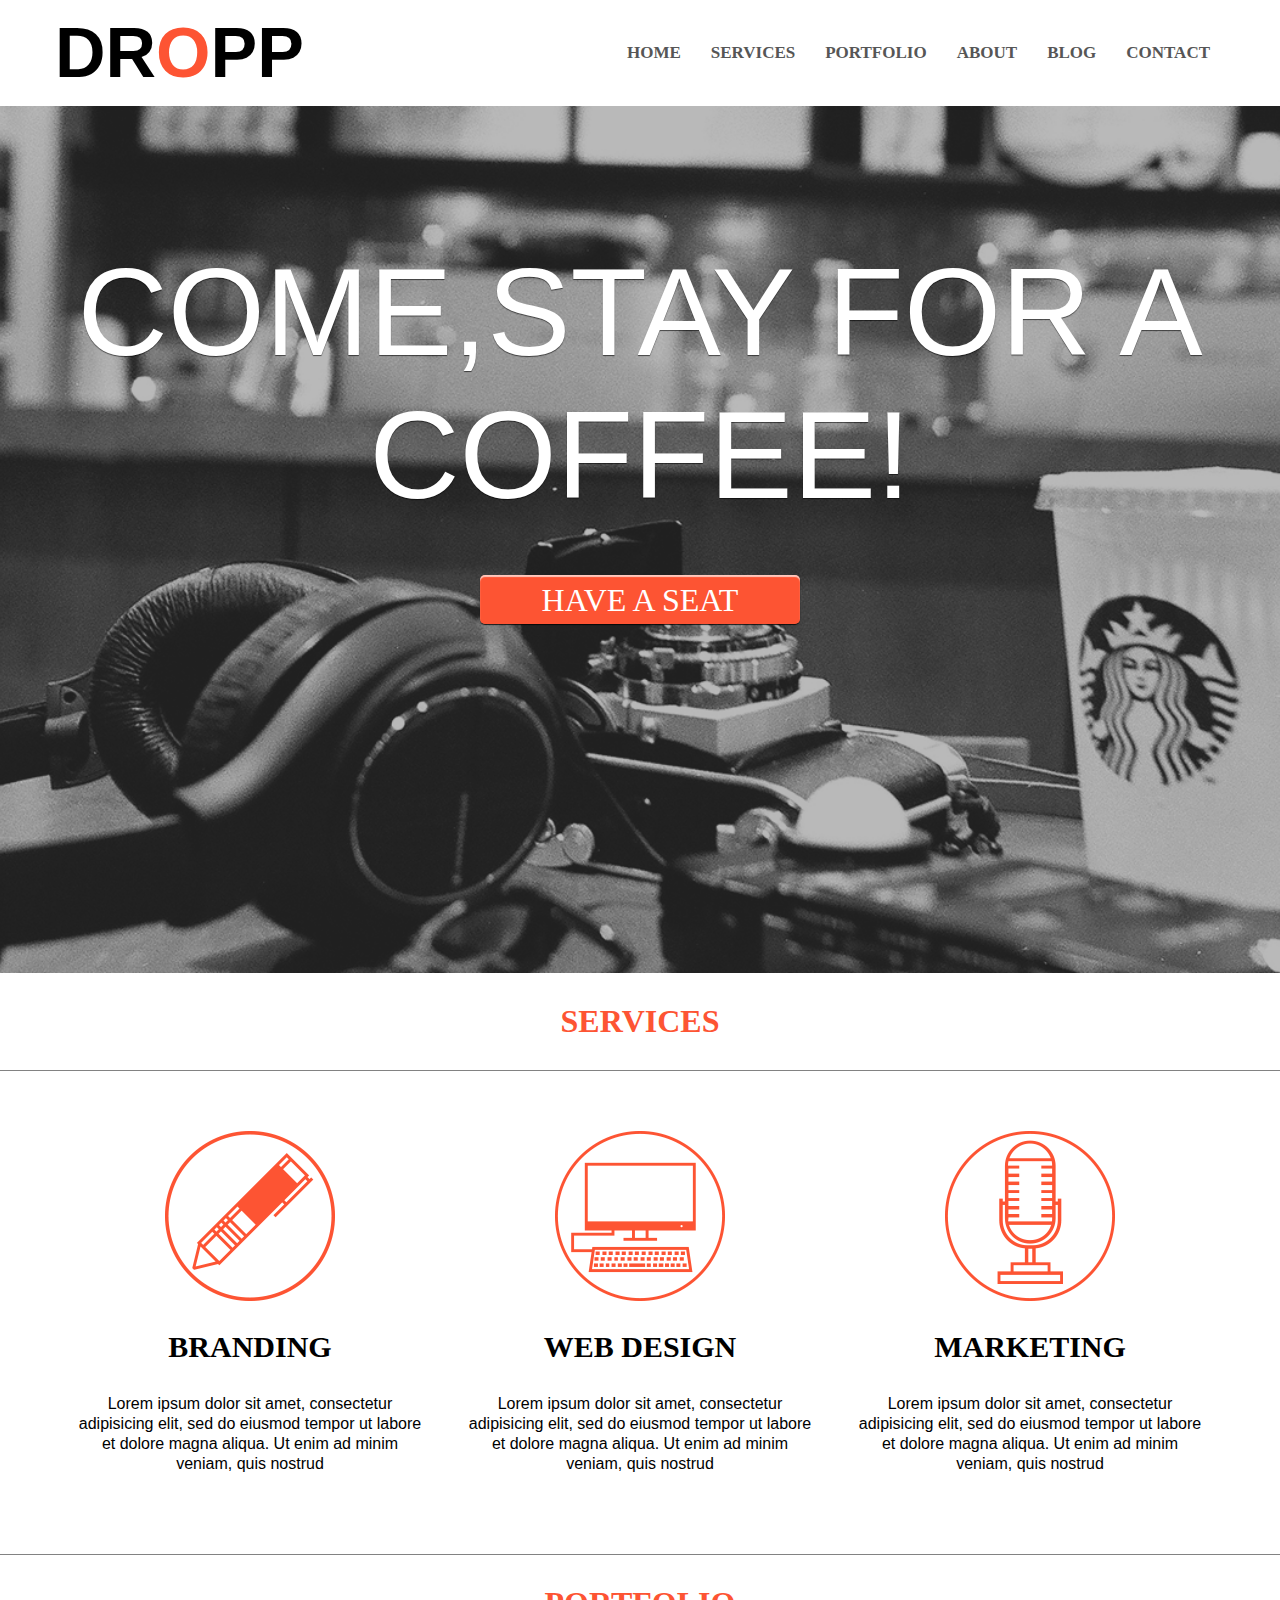
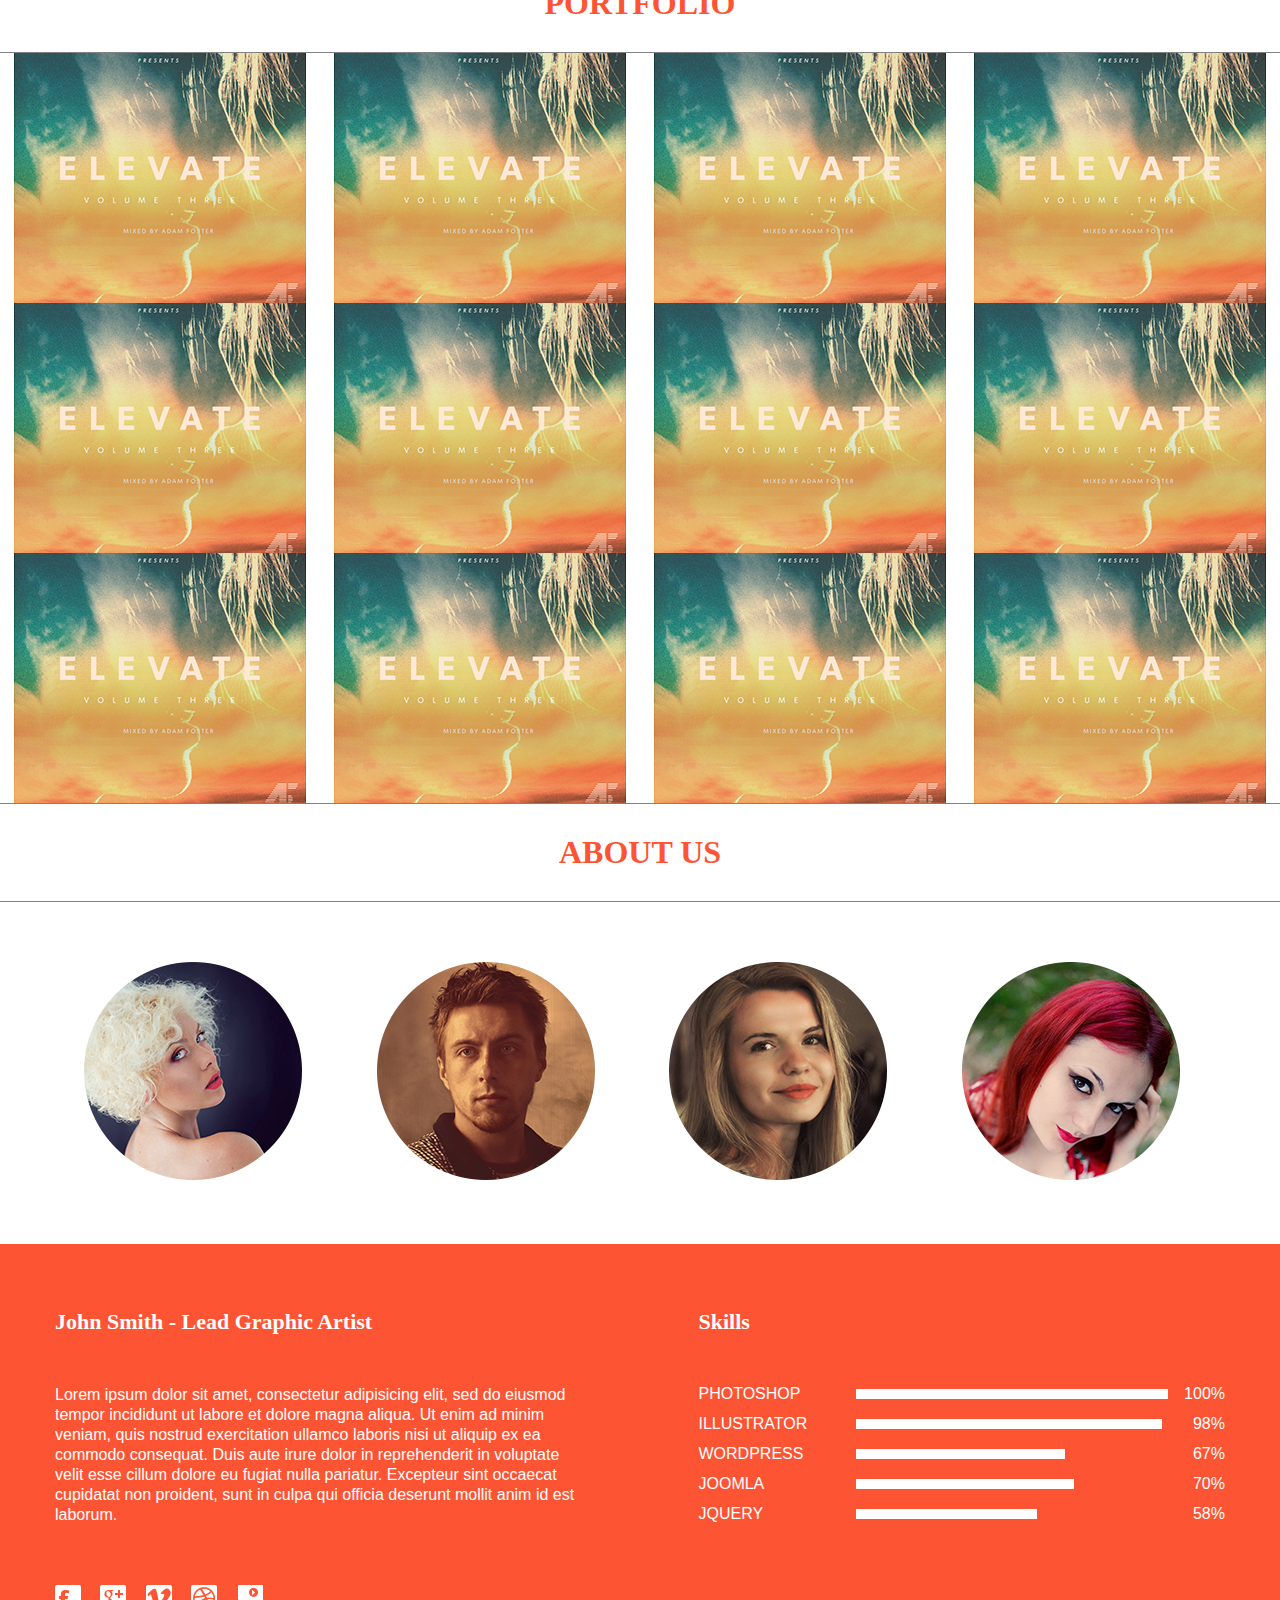
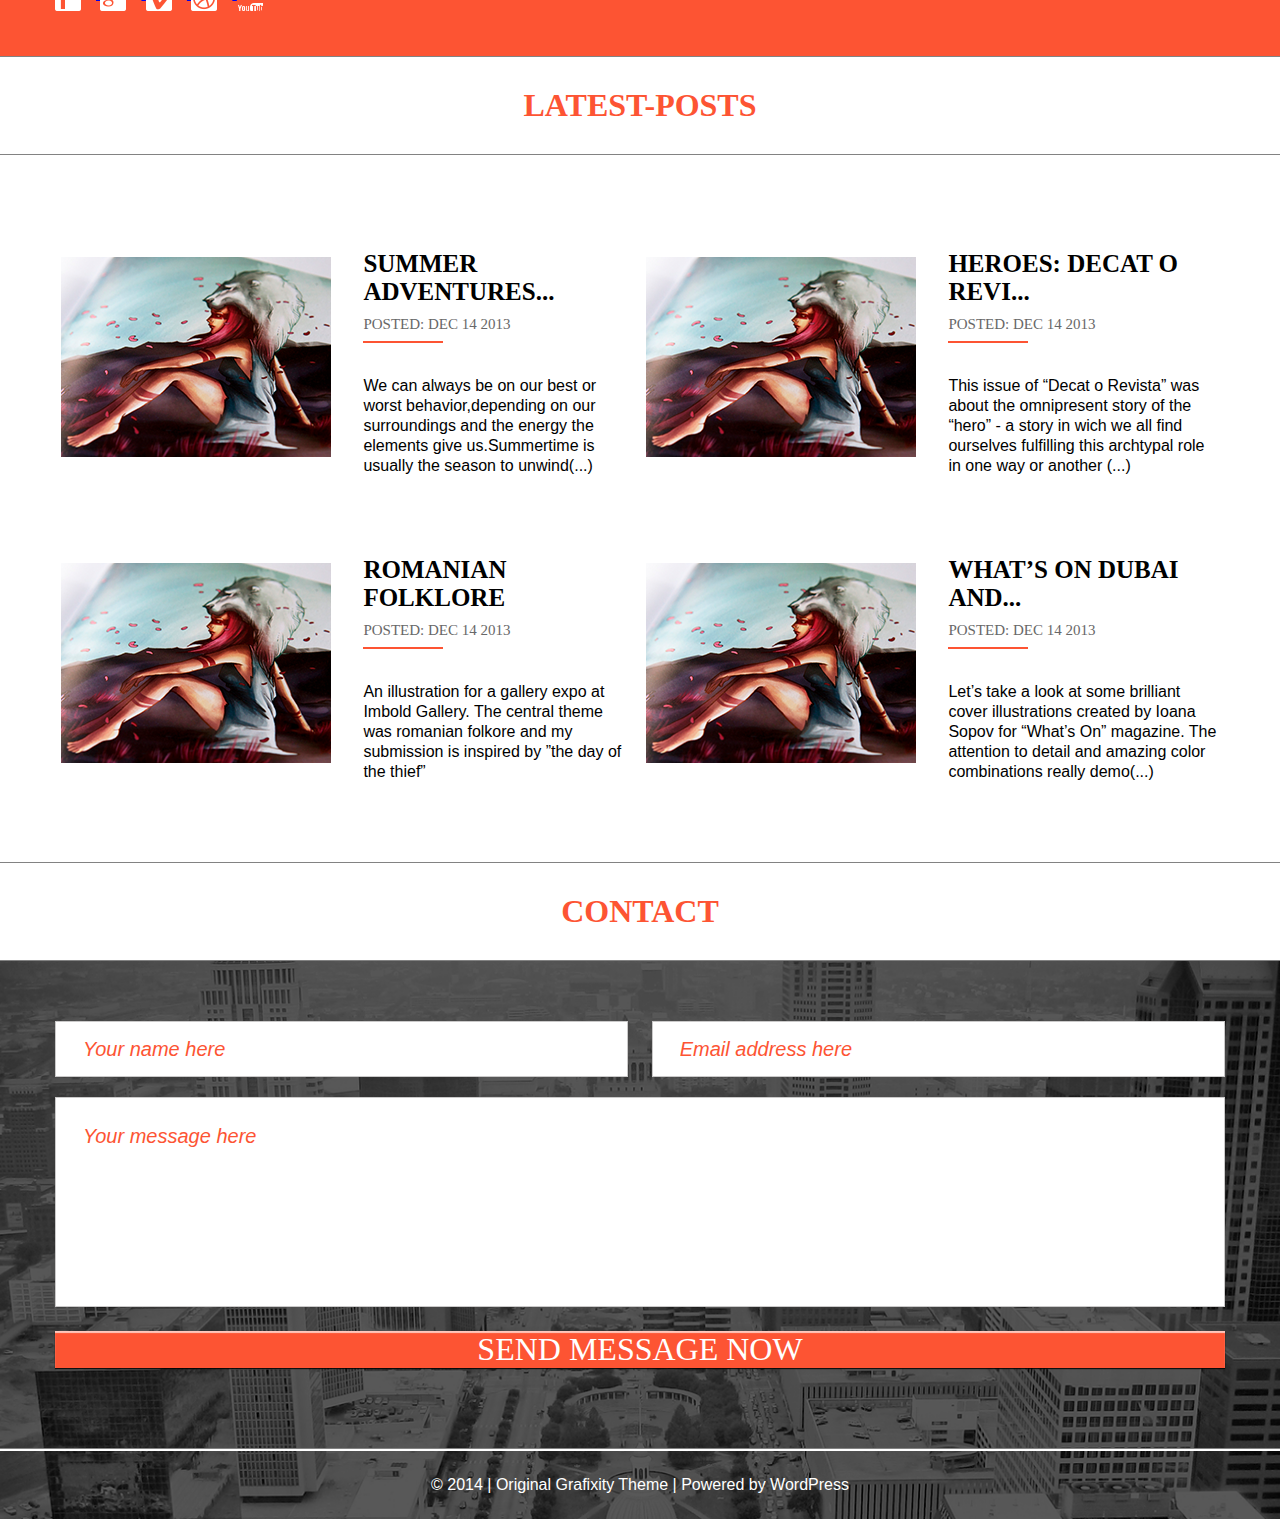
==== Dropp/index.html @ e86c1b4a "Last version" ====
<!DOCTYPE html>
<html lang="en">
<head>
    <title>Dropp</title>
    <meta charset="utf-8">
    <link rel="stylesheet" href="css/style.css">
	<meta name="viewport" content="width=device-width, initial-scale=1.0">
</head>
<body>
	<header class="header">
		<div class="main-container main-container_align-space-between">
			<h1 class="logo">DR<span class="logo__label">O</span>PP</h1>
			<nav class="menu">
				<i class="menu__hamburger">Меню</i>
				<ul class="menu__list">
					<li class="menu__item">
						<a href="#home" class="link menu__link">HOME</a>
					</li>
					<li class="menu__item">
						<a href="#services" class="link menu__link">SERVICES</a>
					</li>
					<li class="menu__item">
						<a href="#portfolio" class="link menu__link">PORTFOLIO</a>
					</li>
					<li class="menu__item">
						<a href="#about" class="link menu__link">ABOUT</a>
					</li>
					<li class="menu__item">
						<a href="#blog" class="link menu__link">BLOG</a>
					</li>
					<li class="menu__item">
						<a href="#contact" class="link menu__link"> CONTACT</a>
					</li>
				</ul>
			</nav>
		</div>
	</header>
	<div id="home" class="banner">
		<div class="main-container">
			<div class="benner__content">
				<span class="banner__inscription">COME,STAY FOR A COFFEE!</span>
				<a href="#contact" class="button banner__button">HAVE A SEAT</a>
			</div>
		</div>
	</div >
	<section id="services" class="section services">
		<header class="section__header services__header">
			<div class="main-container">
				<h2 class="title title_large title_uppercase">services</h2>
			</div>
		</header>
		<div class="section__content services__content">
			<div class="main-container main-container_align-space-around">
				<article class="service">
					<i class="service__icon service__icon-pen"></i>
					<h3 class="title title_middle">BRANDING</h3>
					<div class="service__description">
						<p>
							Lorem ipsum dolor sit amet, consectetur
							adipisicing elit, sed do eiusmod tempor 
							ut labore et dolore magna aliqua. Ut enim 
							ad minim veniam, quis nostrud 
						</p>
					</div>
				</article>
				<article class="service">
					<i class="service__icon service__icon-pc"></i>
					<h3 class="title title_middle">WEB DESIGN</h3>
					<div class="service__description">
						<p>
							Lorem ipsum dolor sit amet, consectetur
							adipisicing elit, sed do eiusmod tempor 
							ut labore et dolore magna aliqua. Ut enim 
							ad minim veniam, quis nostrud 
						</p>
					</div>
				</article>
				<article class="service">
					<i class="service__icon service__icon-mic"></i>
					<h3 class="title title_middle">MARKETING</h3>
					<div class="service__description">
						<p>
							Lorem ipsum dolor sit amet, consectetur
							adipisicing elit, sed do eiusmod tempor 
							ut labore et dolore magna aliqua. Ut enim 
							ad minim veniam, quis nostrud 
						</p>
					</div>
				</article>
			</div>
		</div>
	</section>
	<section id="portfolio" class="section portfolio">
		<header class="section__header portfolio__header">
			<div class="main-container">
				<h2 class="title title_large title_uppercase">PORTFOLIO</h2>
			</div>
		</header>
		<div class="section__content portfolio__content portfolio__contentr_justify-content-center">
			<a href="#0" class="project">
				<img src="images/content/portfolio.png" class="img" alt="My project">
			</a>
			<a href="#0" class="project">
				<img src="images/content/portfolio.png" class="img" alt="My project">
			</a>
			<a href="#0" class="project">
				<img src="images/content/portfolio.png" class="img" alt="My project">
			</a>
			<a href="#0" class="project">
				<img src="images/content/portfolio.png" class="img" alt="My project">
			</a>
			<a href="#0" class="project">
				<img src="images/content/portfolio.png" class="img" alt="My project">
			</a>
			<a href="#0" class="project">
				<img src="images/content/portfolio.png" class="img" alt="My project">
			</a>
			<a href="#0" class="project">
				<img src="images/content/portfolio.png" class="img" alt="My project">
			</a>
			<a href="#0" class="project">
				<img src="images/content/portfolio.png" class="img" alt="My project">
			</a>
			<a href="#0" class="project">
				<img src="images/content/portfolio.png" class="img" alt="My project">
			</a>
			<a href="#0" class="project">
				<img src="images/content/portfolio.png" class="img" alt="My project">
			</a>
			<a href="#0" class="project">
				<img src="images/content/portfolio.png" class="img" alt="My project">
			</a>
			<a href="#0" class="project">
				<img src="images/content/portfolio.png" class="img" alt="My project">
			</a>
		</div>
	</section>
	<section id="about" class="section about">
		<header class="section__header about__header">
			<div class="main-container">
				<h2 class="title title_large title_uppercase">about us</h2>
			</div>
		</header>
		<div class="section__content about__content">
			<div class="contributor">
				<div class="main-container main-container_align-space-around">
					<div class="about__img-box">
						<img src="images/content/contributor-1.png" class="img" alt="John Smith - Lead Graphic Artist">
					</div>
					<div class="about__img-box">
						<img src="images/content/contributor-2.png" class="img" alt="John Smith - Lead Graphic Artist">
					</div>
					<div class="about__img-box">
						<img src="images/content/contributor-3.png" class="img" alt="John Smith - Lead Graphic Artist">
					</div>
					<div class="about__img-box">
						<img src="images/content/contributor-4.png" class="img" alt="John Smith - Lead Graphic Artist">
					</div>
				</div>
				<div class="contributor__inner">
					<div class="main-container">
						<div class="contributor__info">
							<article class="contributor__article">
								<h5 class="title title_small">John Smith - Lead Graphic Artist</h5>
								<div class="contributor__description">
									<p>
										Lorem ipsum dolor sit amet, consectetur adipisicing elit, sed do eiusmod 
										tempor incididunt ut labore et dolore magna aliqua. Ut enim ad minim 
										veniam, quis nostrud exercitation ullamco laboris nisi ut aliquip ex ea 
										commodo consequat. Duis aute irure dolor in reprehenderit in voluptate 
										velit esse cillum dolore eu fugiat nulla pariatur. Excepteur sint occaecat 
										cupidatat non proident, sunt in culpa qui officia deserunt mollit anim id est 
										laborum.
									</p>
								</div>
							</article>
							<div class="contributor__skills skills">
								<h5 class="title title_small">Skills</h5>
								<div class="skills__inner">
									<div class="skill skill_align-space-between">
										<span class="skill__name">PHOTOSHOP</span>
										<div class="skill__inner skill__inner_align-space-between">
											<progress class="skill__progress" max="100" value="100">100%</progress>
											<span class="skill__value">100%</span>
										</div>
									</div>
									<div class="skill skill_align-space-between">
										<span class="skill__name">ILLUSTRATOR</span>
										<div class="skill__inner skill__inner_align-space-between">
											<progress class="skill__progress" max="100" value="98">98%</progress>
											<span class="skill__value">98%</span>
										</div>
									</div>
									<div class="skill skill_align-space-between">
										<span class="skill__name">WORDPRESS</span>
										<div class="skill__inner skill__inner_align-space-between">
											<progress class="skill__progress" max="100" value="67">67%</progress>
										<span class="skill__value">67%</span>
										</div>
									</div>
									<div class="skill skill_align-space-between">
										<span class="skill__name">JOOMLA</span>
										<div class="skill__inner skill__inner_align-space-between">
											<progress class="skill__progress" max="100" value="70">70%</progress>
											<span class="skill__value">70%</span>
										</div>
									</div>
									<div class="skill skill_align-space-between">
										<span class="skill__name">JQUERY</span>
										<div class="skill__inner skill__inner_align-space-between">
											<progress class="skill__progress" max="100" value="58">58%</progress>
											<span class="skill__value">58%</span>
										</div>
									</div>
								</div>
							</div>
							<div class="contributor__socials">
								<a href="#0">
									<i class="icon_social-networks icon_social-networks-facebook">facebook</i>
								</a>
								<a href="#0">
									<i class="icon_social-networks icon_social-networks-google">google+</i>
								</a>
								<a href="#0">
									<i class="icon_social-networks icon_social-networks-vimeo">vimeo</i>
								</a>
								<a href="#0">
									<i class="icon_social-networks icon_social-networks-dribble">dribble</i>
								</a>
								<a href="#0">
									<i class="icon_social-networks icon_social-networks-youtube">youtube</i>
								</a>
							</div>
						</div>
					</div>
				</div>
			</div>
		</div>
	</section>
	<section id="blog" class="section latest-posts">
		<header class="section__header latest-posts__header">
			<div class="main-container">
				<h2 class="title title_large title_uppercase">latest-posts</h2>
			</div>
		</header>
		<div class="section__content latest-posts__content">
			<div class="main-container">
				<div class="latest-posts__inner">
					<article class="latest-post">
						<a href="#0" class="link latest-post__img">
							<img src="images/content/post-img.png" class="img" alt="SUMMER ADVENTURES">
						</a>
						<div class="latest-post__inner">
							<header class="latest-post__header">
								<a href="#0" class="link link_black link_underline">
									<h4 class="title title_uppercase">SUMMER ADVENTURES...</h4>
								</a>
								<div class="latest-post__date">
									<span>POSTED: </span><span>DEC 14 2013</span>
								</div>
							</header>
							<div class="latest-post__description">
								<p>
									We can always be on our best or
									worst behavior,depending on our
									surroundings and the energy the
									elements give us.Summertime is
									usually the season to unwind(...)
								</p>
							</div>
						</div>
					</article>
					<article class="latest-post">
						<a href="#0" class="link latest-post__img">
							<img src="images/content/post-img.png" class="img" alt="HEROES: DECAT O REVI">
						</a>
						<div class="latest-post__inner">
							<header class="latest-post__header">
								<a href="#0" class="link link_black link_underline">
									<h4 class="title title_uppercase">HEROES: DECAT O REVI...</h4>
								</a>
								<div class="latest-post__date">
									<span>POSTED: </span><span>DEC 14 2013</span>
								</div>
							</header>
							<div class="latest-post__description">
								<p>
									This issue of “Decat o Revista” was
									about the omnipresent story of the
									“hero” - a story in wich we all find
									ourselves fulfilling this archtypal 
									role in one way or another (...)
								</p>
							</div>
						</div>
					</article>
					<article class="latest-post">
						<a href="#0" class="link latest-post__img">
							<img src="images/content/post-img.png" class="img" alt="ROMANIAN FOLKLORE">
						</a>
						<div class="latest-post__inner">
							<header class="latest-post__header">
								<a href="#0" class="link link_black link_underline">
									<h4 class="title title_uppercase">ROMANIAN FOLKLORE</h4>
								</a>
								<div class="latest-post__date">
									<span>POSTED: </span><span>DEC 14 2013</span>
								</div>
							</header>
							<div class="latest-post__description">
								<p>
									An illustration for a gallery expo at 
									Imbold Gallery. The central theme 
									was romanian folkore and my 
									submission is inspired by 
									”the day of the thief”
								</p>
							</div>
						</div>
					</article>
					<article class="latest-post">
						<a href="#0" class="link latest-post__img">
							<img src="images/content/post-img.png" class="img" alt="WHAT’S ON DUBAI AND">
						</a>
						<div class="latest-post__inner">
							<div class="latest-post__header">
								<a href="#0" class="link link_black link_underline">
									<h4 class="title title_uppercase">WHAT’S ON DUBAI AND...</h4>
								</a>
								<div class="latest-post__date">
									<span>POSTED: </span><span>DEC 14 2013</span>
								</div>
							</div>
							<div class="latest-post__description">
								<p>
									Let’s take a look at some brilliant 
									cover illustrations created by Ioana
									Sopov for “What’s On” magazine.
									The attention to detail and amazing
									color combinations really demo(...) 
								</p>
							</div>
						</div>
					</article>
				</div>
			</div>
		</div>
	</section>
	<footer id="contact" class="section footer">
		<header class="section__header footer__header">
			<div class="main-container">
				<h2 class="title title_large title_uppercase">contact</h2>
			</div>
		</header>
		<div class="footer__ineer">
			<div class="section__content footer__content">
				<div class="main-container">
					<form class="request-form request-form_align-space-between" action="#">
						<div class="request-form__input-box">
							<label class="request-form__label" for="name">Name</label>
							<input class="request-form__element" type="text" required name="name" placeholder="Your name here" id="name">
						</div>
						<div class="request-form__input-box">
							<label class="request-form__label" for="email">Email</label>
							<input class="request-form__element" type="text" required name="email" placeholder="Email address here" id="email">
						</div>
						<div class="request-form__textarea-box">
							<label class="request-form__label" for="message">Message</label>
							<textarea class="request-form__element request-form__textarea" required name="message" placeholder="Your message here" id="message"></textarea>
						</div>
						<button class="button feedback__button" type="submit">SEND MESSAGE NOW</button>
					</form>
				</div>
			</div>
			<div class="footer__development">
				<span>© 2014 | Original Grafixity Theme | Powered by WordPress</span>
			</div>
		</div>
	</footer>
	<script type="text/javascript" src="js/jquery-min.js"></script>
	<script type="text/javascript" src="js/mobile-menu.js"></script>
</body>
</html>
---- Dropp/css/style.css ----
.link,body{color:#000}.banner,.menu,.skill__name,.title_uppercase{text-transform:uppercase}*{margin:0;padding:0}@media screen and (min-width:921px){html{font-size:10px}}@media screen and (max-width:920px) and (min-width:641px){html{font-size:9px}}@media screen and (max-width:640px){html{font-size:8px}}body{font-family:"Bebas Neue",Arial,sans-serif;font-size:1.6rem;background:#fff}.link{text-decoration:none;outline:0}.link:focus,.link:hover{text-decoration:underline}.title{font-size:2.5rem;font-family:Oswald}.title_large{font-size:3.2rem}.title_middle{font-size:3rem}.title_small{font-size:2.2rem}ul{list-style:none}p{line-height:1.25;font-family:Arial}.button,.menu{font-family:Oswald}.main-container{min-width:300px;max-width:1170px;margin:0 auto;padding-left:10px;padding-right:10px}.main-container_align-space-between{display:flex;justify-content:space-between;align-items:center;flex-wrap:wrap}.main-container_align-space-around{display:flex;justify-content:space-around;flex-wrap:wrap}.img{max-width:100%;height:auto}.banner,.section{min-width:320px}.header{position:fixed;min-width:100%;background-color:#fff;z-index:99999}.logo{font-size:7rem}.logo__label{color:#fd5433}.footer__development{color:#fff;text-align:center;padding-top:2.5rem;padding-bottom:2.5rem;border-top:2px solid #fff}.menu{font-size:1.7rem;font-weight:700}@media screen and (min-width:641px){.menu__item,.menu__list{display:flex}.menu__hamburger{display:none}.menu__link{padding:4.3rem 1.5rem;color:#565656}.menu__link:focus,.menu__link:hover{color:#fff;background-color:#fd5433;text-decoration:none}}.banner,.button{color:#fff;text-align:center}@media screen and (max-width:640px){.menu__list,.munu{display:none}.menu__item,.menu_active .menu__list{display:block}.menu__hamburger{display:block;width:20px;height:3px;border-top:9px double #000;border-bottom:3px solid #000;text-indent:-9999px;cursor:pointer;padding-left:5px}.menu__hamburger:focus,.menu__hamburger:hover{border-top-color:#fd5433;border-bottom-color:#fd5433}.menu_active .menu__hamburger{border-bottom:none;border-top:none;background-image:url(../images/icon/cross.svg);background-size:cover;margin-top:10px;margin-right:10px;height:20px;width:15px;position:absolute;right:0;top:0}.menu_active{position:fixed;top:0;left:0;width:100vw;height:100vh;background-color:rgba(0,0,0,.8);z-index:9}.menu_active:before{content:"";display:inline-block;vertical-align:middle;height:100%}.menu_active .menu__list{display:inline-block;vertical-align:middle;width:100%;max-height:100%;overflow:auto;text-align:center}.menu__link{display:block;color:#fff}.menu__link:focus,.menu__link:hover{background-color:#000;text-decoration:none;color:#fff}.menu__item{font-size:3rem;line-height:5rem}}.button{cursor:pointer;font-size:3.2rem;background:#fd5433;box-shadow:0 1px 1px 0 rgba(0,0,0,.8),inset 0 2px 1px 0 rgba(255,255,255,.68);text-decoration:none;outline:0}.button:focus,.button:hover{background:#fa421e}.banner,.footer__ineer{background-repeat:no-repeat;background-size:cover}.banner__button{border-radius:5px}.feedback__button{width:100%;border:none}.section__content,.section__header{border-bottom:1px solid #828282}.contact__content{padding-top:25px;padding-bottom:80px}@media screen and (min-width:921px){.banner__button{padding:6.5px 62px}.banner__inscription{font-size:12.5rem}}@media screen and (max-width:920px){.banner__button{padding:4.5px 40px}}.banner{background-image:url(../images/content/banner.png);background-color:#b2b2b2;background-position:center center}.contributor__inner,progress{background-color:#fd5433}.benner__content{padding-top:24rem;padding-bottom:35.5rem}.banner__inscription{margin-bottom:5.5rem;display:block;text-shadow:0 1px 1px rgba(0,0,0,.6)}@media screen and (max-width:920px) and (min-width:641px){.banner__inscription{font-size:8.5rem}}.section__header{color:#fd5433;padding-top:30px;padding-bottom:30px;text-align:center}@media screen and (min-width:921px){.section__header{padding-top:30px;padding-bottom:30px}}@media screen and (max-width:920px){.section__header{padding-top:20px;padding-bottom:20px}}.services__content{padding-top:60px;padding-bottom:80px}.service{text-align:center}.service__icon{background-repeat:no-repeat;background-position:50% 50%;display:inline-block;width:100%;height:170px;margin-bottom:25px}.service__description{margin-top:30px}.service__icon-pen{background-image:url(../images/icon/pen.png)}.service__icon-pc{background-image:url(../images/icon/pc.png)}.service__icon-mic{background-image:url(../images/icon/mic.png)}@media screen and (min-width:921px){.service{width:30%;display:inline-block}}@media screen and (max-width:920px) and (min-width:640px){.service{width:51%;margin-top:40px}}@media screen and (max-width:640px){.banner__inscription{font-size:6rem}.service{width:100%;margin-top:40px}}.about__img-box{display:inline-block;width:20%}.contributor__inner{margin-top:6rem;padding-top:6.5rem;padding-bottom:4.5rem;color:#fff}.contributor__info{display:flex;justify-content:space-between;align-items:flex-start;flex-wrap:wrap}.icon_social-networks{background-repeat:no-repeat;display:inline-block;width:26px;height:26px;margin-right:15px;text-indent:-99999px}.icon_social-networks:focus,.icon_social-networks:hover{opacity:.8}.icon_social-networks-facebook{background-image:url(../images/icon/facebook.png)}.icon_social-networks-google{background-image:url(../images/icon/google+.png)}.icon_social-networks-vimeo{background-image:url(../images/icon/Vimeo.png)}.icon_social-networks-dribble{background-image:url(../images/icon/Dribbble.png)}.icon_social-networks-youtube{background-image:url(../images/icon/youtube.png)}.skill__name,.skill__progress,.skill__value{display:inline-block}.skill{margin-bottom:12px;font-family:Arial}.skill__progress{height:10px}progress::-webkit-progress-bar{background-color:#fd5433}progress::-webkit-progress-value{background-color:#fff}progress::-moz-progress-bar{background-color:#fd5433}progress::-moz-progress-value{background-color:#fff}.skill__inner_align-space-between,.skill_align-space-between{display:flex;justify-content:space-between;align-items:center;flex-wrap:wrap}@media screen and (min-width:921px){.about__content{padding-top:6rem}.contributor__article,.contributor__skills{width:45%;display:inline-block}.skill__progress{width:84.5%}.skill__inner{width:70%}}@media screen and (max-width:920px) and (min-width:641px){.about__content{padding-top:5rem}.contributor__article,.contributor__skills{width:45%;display:inline-block}.skill__progress{width:70%}.skill__inner{width:60%}}@media screen and (min-width:641px){.contributor__description,.contributor__socials,.skills__inner{margin-top:5rem}}@media screen and (max-width:640px){.about__content{padding-top:4rem}.contributor__article,.contributor__skills{width:100%;display:inline-block}.skill__progress{width:80%}.skill__inner{width:65%}.contributor__description,.contributor__skills,.contributor__socials,.skills__inner{margin-top:3rem}}.latest-posts__inner{display:flex;justify-content:space-around;flex-wrap:wrap}.latest-post__img{display:inline-block;vertical-align:top;margin-top:7px}.latest-post__header{position:relative}.latest-post__header:before{content:"";display:block;position:absolute;bottom:-10px;border-bottom:2px solid #fd5433;width:8rem}.latest-post__date{margin-top:10px;font-size:1.5rem;font-family:Oswald;color:#686868}.latest-post__description{margin-top:4.3rem}@media screen and (min-width:921px){.latest-posts__content{margin-top:9.5rem;padding-bottom:8rem}.latest-post__img{margin-right:4%;width:48%}.latest-post__inner{width:47%;display:inline-block;vertical-align:top}.latest-post{width:49%}.latest-post:nth-child(n+3){margin-top:8rem}}@media screen and (max-width:920px) and (min-width:641px){.latest-posts__content{margin-top:6.5rem;padding-bottom:5rem}.latest-post{width:45%}.latest-post:nth-child(n+3){margin-top:4rem}}@media screen and (max-width:640px){.latest-posts__content{margin-top:3.5rem;padding-bottom:2.5rem}.latest-post{text-align:center;margin-top:3.5rem}.latest-post__header:before{left:50%;-webkit-transform:translate(-50%,0);transform:translate(-50%,0)}.latest-post:first-child{margin-top:0}}.portfolio__contentr_justify-content-center{display:flex;flex-wrap:wrap;justify-content:center}.project{display:flex;justify-content:center}@media screen and (min-width:921px){.project{width:25%}}@media screen and (max-width:920px) and (min-width:641px){.project{width:33%}}@media screen and (max-width:640px) and (min-width:480px){.project{width:50%}}@media screen and (max-width:480px){.project{width:100%}}.footer__ineer{background-image:url(../images/content/bg-contact.png);background-color:#b2b2b2;background-position:center center}.request-form_align-space-between{display:flex;justify-content:space-between;flex-wrap:wrap}.request-form__textarea-box{width:100%;margin-bottom:2rem}.request-form__label{visibility:hidden;position:absolute}.request-form__input-box{margin-bottom:2rem}.request-form__element{width:100%;height:3.7rem;padding:2.7rem;font-size:2rem;box-sizing:border-box;font-family:Arial;font-style:Italic;color:#fd5433;border:1px solid #cac9c9}::-webkit-input-placeholder{color:#fd5433}::-moz-placeholder{color:#fd5433}:-ms-input-placeholder{color:#fd5433}:-moz-placeholder{color:#fd5433}.request-form__textarea{width:100%;height:21rem;resize:none}@media screen and (min-width:641px){.request-form__input-box{width:49%}.footer__content{padding-top:6rem;padding-bottom:8rem}}@media screen and (max-width:640px){.request-form__input-box{width:100%}.footer__content{padding-top:4rem;padding-bottom:5rem}}
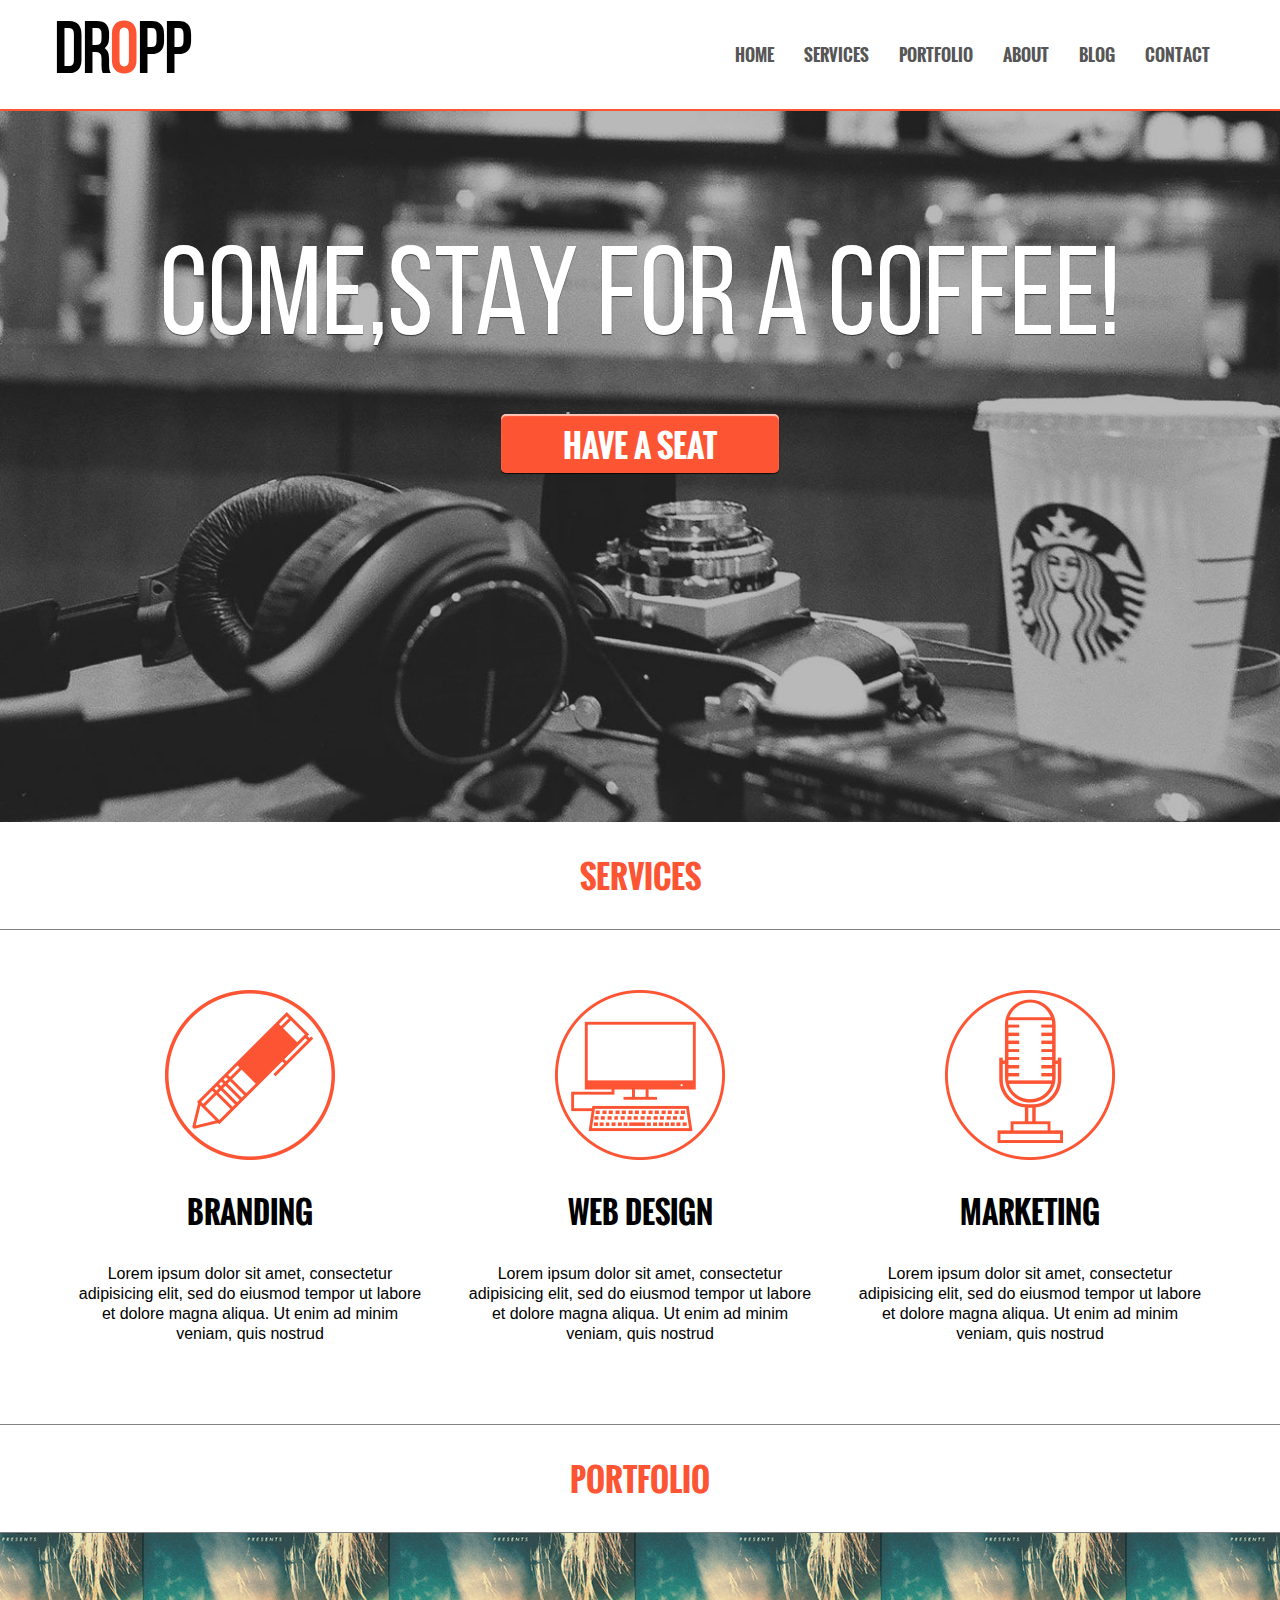
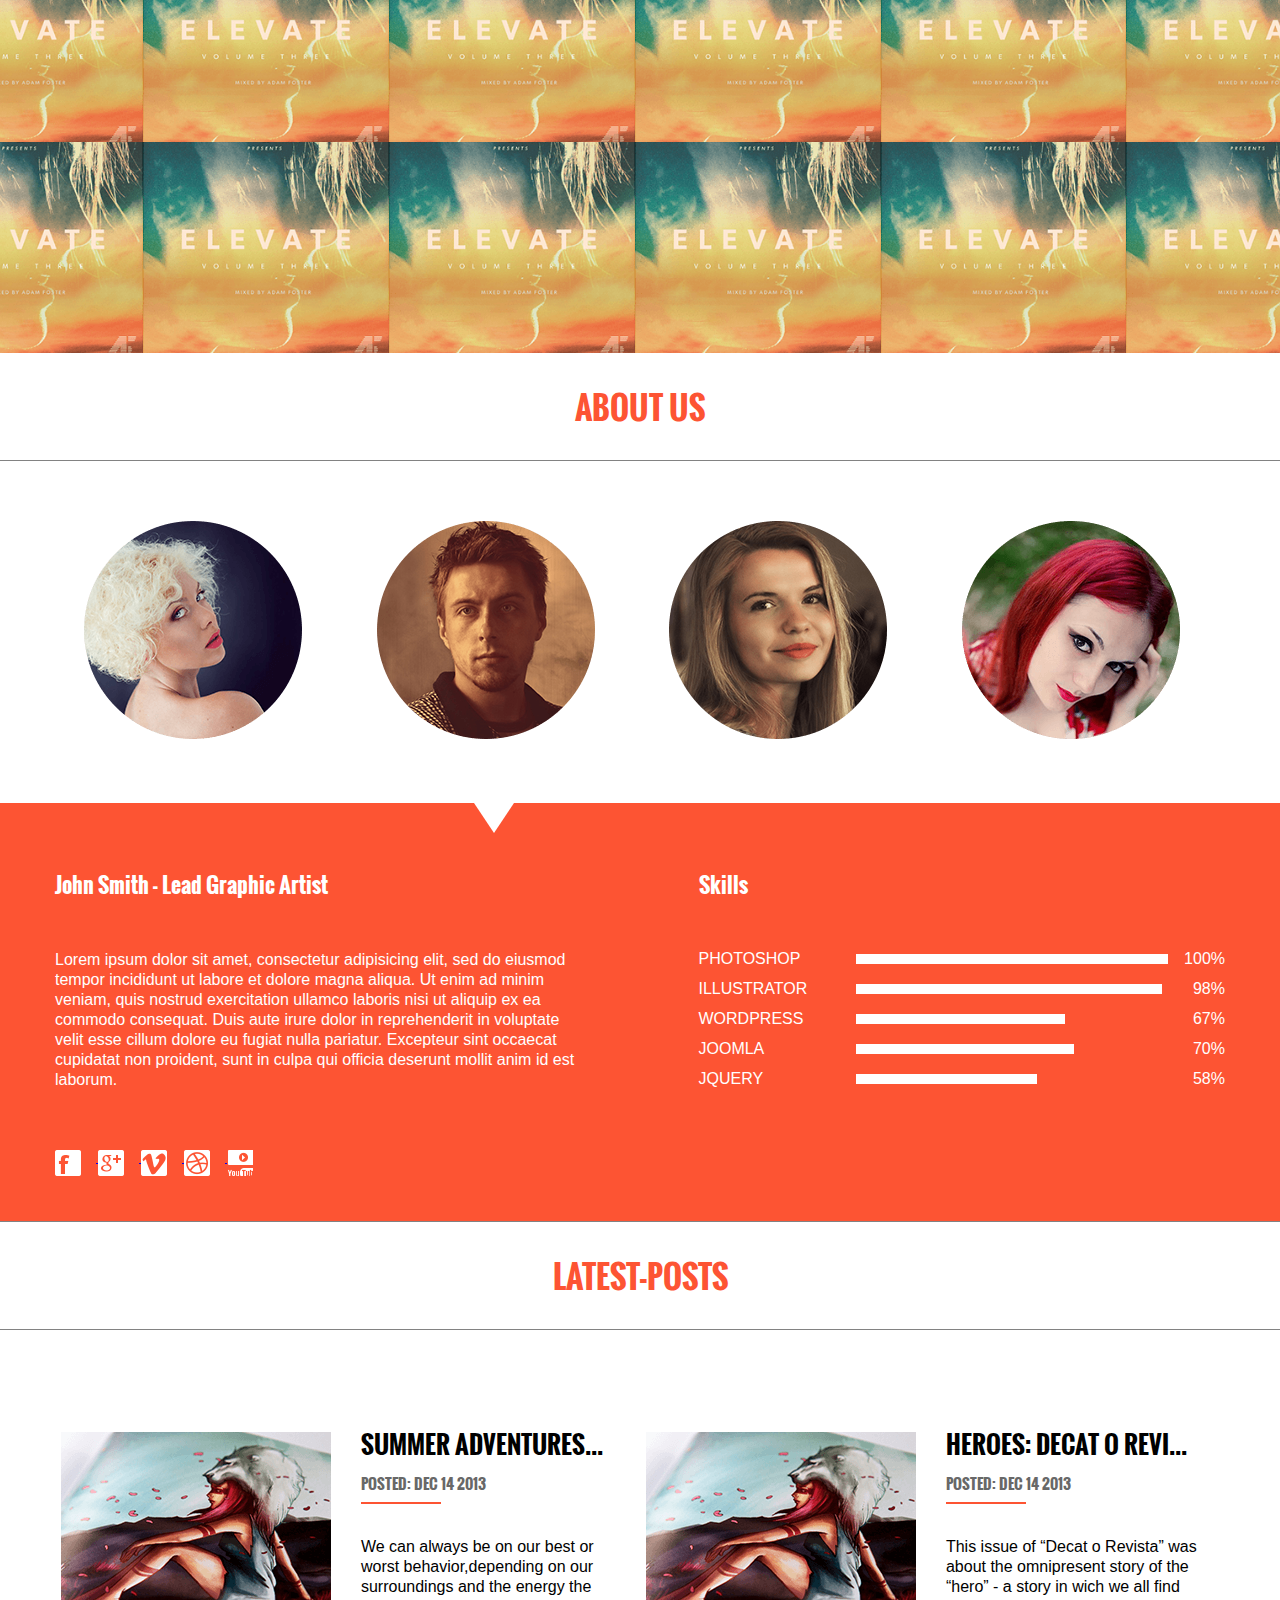
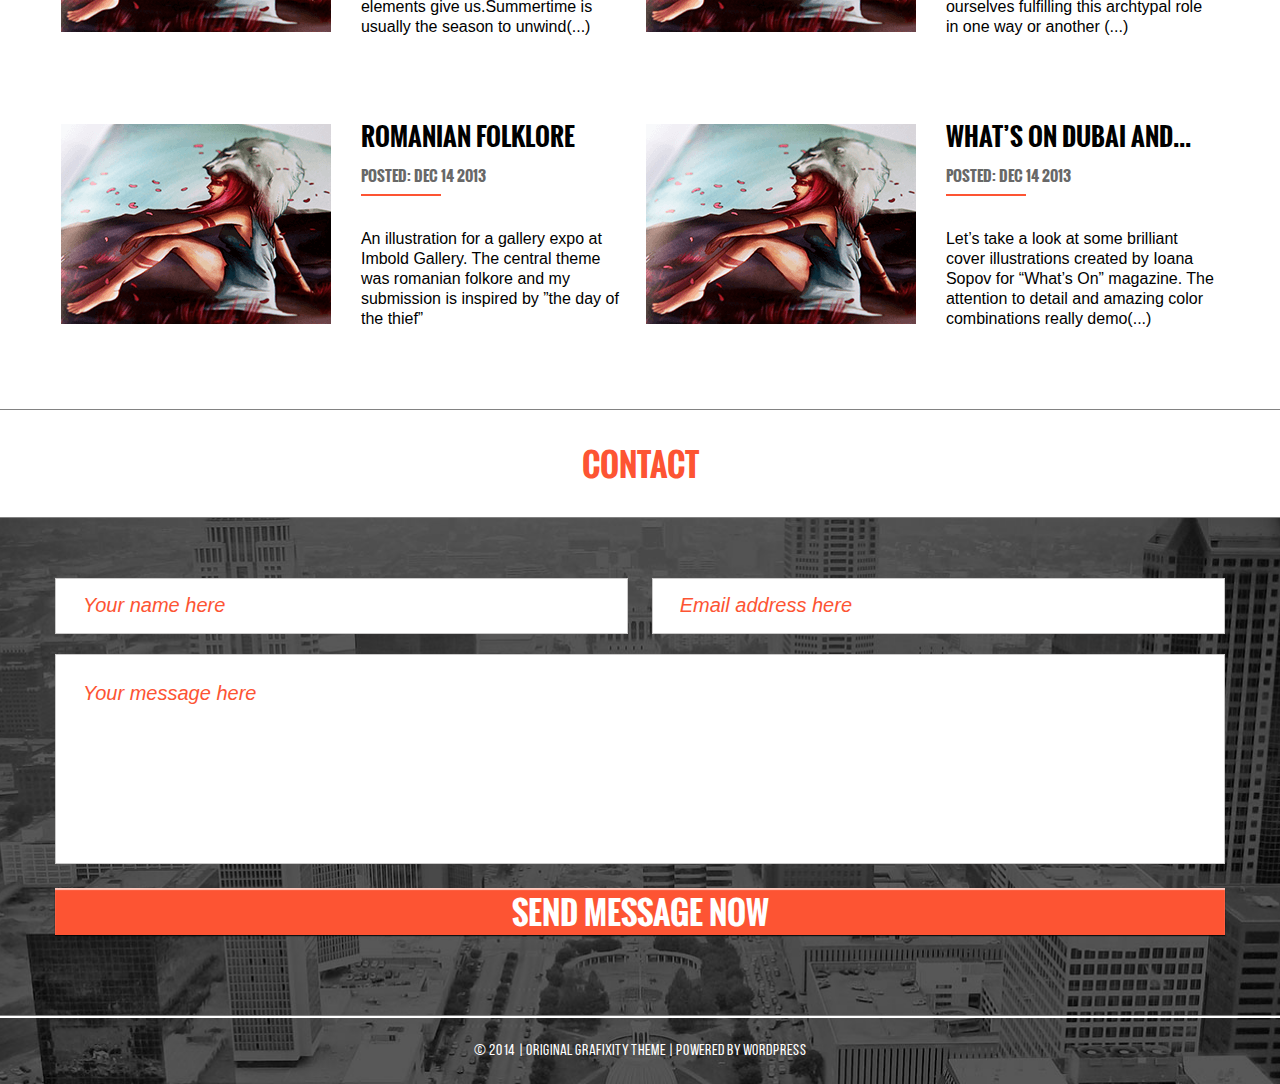
==== commit 0836eb88: "Last version" ====
--- a/Dropp/index.html
+++ b/Dropp/index.html
@@ -37,7 +37,7 @@
 	</header>
 	<div id="home" class="banner">
 		<div class="main-container">
-			<div class="benner__content">
+			<div class="banner__content">
 				<span class="banner__inscription">COME,STAY FOR A COFFEE!</span>
 				<a href="#contact" class="button banner__button">HAVE A SEAT</a>
 			</div>
@@ -96,41 +96,41 @@
 				<h2 class="title title_large title_uppercase">PORTFOLIO</h2>
 			</div>
 		</header>
-		<div class="section__content portfolio__content portfolio__contentr_justify-content-center">
-			<a href="#0" class="project">
-				<img src="images/content/portfolio.png" class="img" alt="My project">
-			</a>
-			<a href="#0" class="project">
-				<img src="images/content/portfolio.png" class="img" alt="My project">
-			</a>
-			<a href="#0" class="project">
-				<img src="images/content/portfolio.png" class="img" alt="My project">
-			</a>
-			<a href="#0" class="project">
-				<img src="images/content/portfolio.png" class="img" alt="My project">
-			</a>
-			<a href="#0" class="project">
-				<img src="images/content/portfolio.png" class="img" alt="My project">
-			</a>
-			<a href="#0" class="project">
-				<img src="images/content/portfolio.png" class="img" alt="My project">
-			</a>
-			<a href="#0" class="project">
-				<img src="images/content/portfolio.png" class="img" alt="My project">
-			</a>
-			<a href="#0" class="project">
-				<img src="images/content/portfolio.png" class="img" alt="My project">
-			</a>
-			<a href="#0" class="project">
-				<img src="images/content/portfolio.png" class="img" alt="My project">
-			</a>
-			<a href="#0" class="project">
-				<img src="images/content/portfolio.png" class="img" alt="My project">
-			</a>
-			<a href="#0" class="project">
-				<img src="images/content/portfolio.png" class="img" alt="My project">
-			</a>
-			<a href="#0" class="project">
+		<div class="section__content portfolio__content clearfix">
+			<a href="#0" class="project__link">
+				<img src="images/content/portfolio.png" class="img" alt="My project">
+			</a>
+			<a href="#0" class="project__link">
+				<img src="images/content/portfolio.png" class="img" alt="My project">
+			</a>
+			<a href="#0" class="project__link">
+				<img src="images/content/portfolio.png" class="img" alt="My project">
+			</a>
+			<a href="#0" class="project__link">
+				<img src="images/content/portfolio.png" class="img" alt="My project">
+			</a>
+			<a href="#0" class="project__link">
+				<img src="images/content/portfolio.png" class="img" alt="My project">
+			</a>
+			<a href="#0" class="project__link">
+				<img src="images/content/portfolio.png" class="img" alt="My project">
+			</a>
+			<a href="#0" class="project__link">
+				<img src="images/content/portfolio.png" class="img" alt="My project">
+			</a>
+			<a href="#0" class="project__link">
+				<img src="images/content/portfolio.png" class="img" alt="My project">
+			</a>
+			<a href="#0" class="project__link">
+				<img src="images/content/portfolio.png" class="img" alt="My project">
+			</a>
+			<a href="#0" class="project__link">
+				<img src="images/content/portfolio.png" class="img" alt="My project">
+			</a>
+			<a href="#0" class="project__link">
+				<img src="images/content/portfolio.png" class="img" alt="My project">
+			</a>
+			<a href="#0" class="project__link">
 				<img src="images/content/portfolio.png" class="img" alt="My project">
 			</a>
 		</div>
@@ -147,7 +147,7 @@
 					<div class="about__img-box">
 						<img src="images/content/contributor-1.png" class="img" alt="John Smith - Lead Graphic Artist">
 					</div>
-					<div class="about__img-box">
+					<div class="about__img-box about__img-box_active">
 						<img src="images/content/contributor-2.png" class="img" alt="John Smith - Lead Graphic Artist">
 					</div>
 					<div class="about__img-box">
@@ -362,7 +362,7 @@
 						</div>
 						<div class="request-form__input-box">
 							<label class="request-form__label" for="email">Email</label>
-							<input class="request-form__element" type="text" required name="email" placeholder="Email address here" id="email">
+							<input class="request-form__element" type="email" required name="email" placeholder="Email address here" id="email">
 						</div>
 						<div class="request-form__textarea-box">
 							<label class="request-form__label" for="message">Message</label>
--- a/Dropp/css/style.css
+++ b/Dropp/css/style.css
@@ -1 +1 @@
-.link,body{color:#000}.banner,.menu,.skill__name,.title_uppercase{text-transform:uppercase}*{margin:0;padding:0}@media screen and (min-width:921px){html{font-size:10px}}@media screen and (max-width:920px) and (min-width:641px){html{font-size:9px}}@media screen and (max-width:640px){html{font-size:8px}}body{font-family:"Bebas Neue",Arial,sans-serif;font-size:1.6rem;background:#fff}.link{text-decoration:none;outline:0}.link:focus,.link:hover{text-decoration:underline}.title{font-size:2.5rem;font-family:Oswald}.title_large{font-size:3.2rem}.title_middle{font-size:3rem}.title_small{font-size:2.2rem}ul{list-style:none}p{line-height:1.25;font-family:Arial}.button,.menu{font-family:Oswald}.main-container{min-width:300px;max-width:1170px;margin:0 auto;padding-left:10px;padding-right:10px}.main-container_align-space-between{display:flex;justify-content:space-between;align-items:center;flex-wrap:wrap}.main-container_align-space-around{display:flex;justify-content:space-around;flex-wrap:wrap}.img{max-width:100%;height:auto}.banner,.section{min-width:320px}.header{position:fixed;min-width:100%;background-color:#fff;z-index:99999}.logo{font-size:7rem}.logo__label{color:#fd5433}.footer__development{color:#fff;text-align:center;padding-top:2.5rem;padding-bottom:2.5rem;border-top:2px solid #fff}.menu{font-size:1.7rem;font-weight:700}@media screen and (min-width:641px){.menu__item,.menu__list{display:flex}.menu__hamburger{display:none}.menu__link{padding:4.3rem 1.5rem;color:#565656}.menu__link:focus,.menu__link:hover{color:#fff;background-color:#fd5433;text-decoration:none}}.banner,.button{color:#fff;text-align:center}@media screen and (max-width:640px){.menu__list,.munu{display:none}.menu__item,.menu_active .menu__list{display:block}.menu__hamburger{display:block;width:20px;height:3px;border-top:9px double #000;border-bottom:3px solid #000;text-indent:-9999px;cursor:pointer;padding-left:5px}.menu__hamburger:focus,.menu__hamburger:hover{border-top-color:#fd5433;border-bottom-color:#fd5433}.menu_active .menu__hamburger{border-bottom:none;border-top:none;background-image:url(../images/icon/cross.svg);background-size:cover;margin-top:10px;margin-right:10px;height:20px;width:15px;position:absolute;right:0;top:0}.menu_active{position:fixed;top:0;left:0;width:100vw;height:100vh;background-color:rgba(0,0,0,.8);z-index:9}.menu_active:before{content:"";display:inline-block;vertical-align:middle;height:100%}.menu_active .menu__list{display:inline-block;vertical-align:middle;width:100%;max-height:100%;overflow:auto;text-align:center}.menu__link{display:block;color:#fff}.menu__link:focus,.menu__link:hover{background-color:#000;text-decoration:none;color:#fff}.menu__item{font-size:3rem;line-height:5rem}}.button{cursor:pointer;font-size:3.2rem;background:#fd5433;box-shadow:0 1px 1px 0 rgba(0,0,0,.8),inset 0 2px 1px 0 rgba(255,255,255,.68);text-decoration:none;outline:0}.button:focus,.button:hover{background:#fa421e}.banner,.footer__ineer{background-repeat:no-repeat;background-size:cover}.banner__button{border-radius:5px}.feedback__button{width:100%;border:none}.section__content,.section__header{border-bottom:1px solid #828282}.contact__content{padding-top:25px;padding-bottom:80px}@media screen and (min-width:921px){.banner__button{padding:6.5px 62px}.banner__inscription{font-size:12.5rem}}@media screen and (max-width:920px){.banner__button{padding:4.5px 40px}}.banner{background-image:url(../images/content/banner.png);background-color:#b2b2b2;background-position:center center}.contributor__inner,progress{background-color:#fd5433}.benner__content{padding-top:24rem;padding-bottom:35.5rem}.banner__inscription{margin-bottom:5.5rem;display:block;text-shadow:0 1px 1px rgba(0,0,0,.6)}@media screen and (max-width:920px) and (min-width:641px){.banner__inscription{font-size:8.5rem}}.section__header{color:#fd5433;padding-top:30px;padding-bottom:30px;text-align:center}@media screen and (min-width:921px){.section__header{padding-top:30px;padding-bottom:30px}}@media screen and (max-width:920px){.section__header{padding-top:20px;padding-bottom:20px}}.services__content{padding-top:60px;padding-bottom:80px}.service{text-align:center}.service__icon{background-repeat:no-repeat;background-position:50% 50%;display:inline-block;width:100%;height:170px;margin-bottom:25px}.service__description{margin-top:30px}.service__icon-pen{background-image:url(../images/icon/pen.png)}.service__icon-pc{background-image:url(../images/icon/pc.png)}.service__icon-mic{background-image:url(../images/icon/mic.png)}@media screen and (min-width:921px){.service{width:30%;display:inline-block}}@media screen and (max-width:920px) and (min-width:640px){.service{width:51%;margin-top:40px}}@media screen and (max-width:640px){.banner__inscription{font-size:6rem}.service{width:100%;margin-top:40px}}.about__img-box{display:inline-block;width:20%}.contributor__inner{margin-top:6rem;padding-top:6.5rem;padding-bottom:4.5rem;color:#fff}.contributor__info{display:flex;justify-content:space-between;align-items:flex-start;flex-wrap:wrap}.icon_social-networks{background-repeat:no-repeat;display:inline-block;width:26px;height:26px;margin-right:15px;text-indent:-99999px}.icon_social-networks:focus,.icon_social-networks:hover{opacity:.8}.icon_social-networks-facebook{background-image:url(../images/icon/facebook.png)}.icon_social-networks-google{background-image:url(../images/icon/google+.png)}.icon_social-networks-vimeo{background-image:url(../images/icon/Vimeo.png)}.icon_social-networks-dribble{background-image:url(../images/icon/Dribbble.png)}.icon_social-networks-youtube{background-image:url(../images/icon/youtube.png)}.skill__name,.skill__progress,.skill__value{display:inline-block}.skill{margin-bottom:12px;font-family:Arial}.skill__progress{height:10px}progress::-webkit-progress-bar{background-color:#fd5433}progress::-webkit-progress-value{background-color:#fff}progress::-moz-progress-bar{background-color:#fd5433}progress::-moz-progress-value{background-color:#fff}.skill__inner_align-space-between,.skill_align-space-between{display:flex;justify-content:space-between;align-items:center;flex-wrap:wrap}@media screen and (min-width:921px){.about__content{padding-top:6rem}.contributor__article,.contributor__skills{width:45%;display:inline-block}.skill__progress{width:84.5%}.skill__inner{width:70%}}@media screen and (max-width:920px) and (min-width:641px){.about__content{padding-top:5rem}.contributor__article,.contributor__skills{width:45%;display:inline-block}.skill__progress{width:70%}.skill__inner{width:60%}}@media screen and (min-width:641px){.contributor__description,.contributor__socials,.skills__inner{margin-top:5rem}}@media screen and (max-width:640px){.about__content{padding-top:4rem}.contributor__article,.contributor__skills{width:100%;display:inline-block}.skill__progress{width:80%}.skill__inner{width:65%}.contributor__description,.contributor__skills,.contributor__socials,.skills__inner{margin-top:3rem}}.latest-posts__inner{display:flex;justify-content:space-around;flex-wrap:wrap}.latest-post__img{display:inline-block;vertical-align:top;margin-top:7px}.latest-post__header{position:relative}.latest-post__header:before{content:"";display:block;position:absolute;bottom:-10px;border-bottom:2px solid #fd5433;width:8rem}.latest-post__date{margin-top:10px;font-size:1.5rem;font-family:Oswald;color:#686868}.latest-post__description{margin-top:4.3rem}@media screen and (min-width:921px){.latest-posts__content{margin-top:9.5rem;padding-bottom:8rem}.latest-post__img{margin-right:4%;width:48%}.latest-post__inner{width:47%;display:inline-block;vertical-align:top}.latest-post{width:49%}.latest-post:nth-child(n+3){margin-top:8rem}}@media screen and (max-width:920px) and (min-width:641px){.latest-posts__content{margin-top:6.5rem;padding-bottom:5rem}.latest-post{width:45%}.latest-post:nth-child(n+3){margin-top:4rem}}@media screen and (max-width:640px){.latest-posts__content{margin-top:3.5rem;padding-bottom:2.5rem}.latest-post{text-align:center;margin-top:3.5rem}.latest-post__header:before{left:50%;-webkit-transform:translate(-50%,0);transform:translate(-50%,0)}.latest-post:first-child{margin-top:0}}.portfolio__contentr_justify-content-center{display:flex;flex-wrap:wrap;justify-content:center}.project{display:flex;justify-content:center}@media screen and (min-width:921px){.project{width:25%}}@media screen and (max-width:920px) and (min-width:641px){.project{width:33%}}@media screen and (max-width:640px) and (min-width:480px){.project{width:50%}}@media screen and (max-width:480px){.project{width:100%}}.footer__ineer{background-image:url(../images/content/bg-contact.png);background-color:#b2b2b2;background-position:center center}.request-form_align-space-between{display:flex;justify-content:space-between;flex-wrap:wrap}.request-form__textarea-box{width:100%;margin-bottom:2rem}.request-form__label{visibility:hidden;position:absolute}.request-form__input-box{margin-bottom:2rem}.request-form__element{width:100%;height:3.7rem;padding:2.7rem;font-size:2rem;box-sizing:border-box;font-family:Arial;font-style:Italic;color:#fd5433;border:1px solid #cac9c9}::-webkit-input-placeholder{color:#fd5433}::-moz-placeholder{color:#fd5433}:-ms-input-placeholder{color:#fd5433}:-moz-placeholder{color:#fd5433}.request-form__textarea{width:100%;height:21rem;resize:none}@media screen and (min-width:641px){.request-form__input-box{width:49%}.footer__content{padding-top:6rem;padding-bottom:8rem}}@media screen and (max-width:640px){.request-form__input-box{width:100%}.footer__content{padding-top:4rem;padding-bottom:5rem}}+.link,body{color:#000}.banner,.menu,.skill__name,.title_uppercase{text-transform:uppercase}.about__img-box_active:after,.clearfix:after,.latest-post__header:before{content:""}@font-face{font-family:Oswald;src:url(../fonts/Oswald-Bold.ttf) format("truetype"),url(../fonts/Oswald-Bold.woff) format("woff"),url(../fonts/Oswald-Bold.woff2) format("woff2"),url(../fonts/Oswald-Bold.svg#Oswald-Bold) format("svg"),url(../fonts/Oswald-Bold.eot),url(../fonts/Oswald-Bold.eot?#iefix) format("embedded-opentype");font-weight:700;font-style:normal}@font-face{font-family:"Bebas Neue";src:url(../fonts/BebasNeueRegular.ttf) format("truetype"),url(../fonts/BebasNeueRegular.woff) format("woff"),url(../fonts/BebasNeueRegular.woff2) format("woff2"),url(../fonts/BebasNeueRegular.svg#BebasNeueRegular) format("svg"),url(../fonts/BebasNeueRegular.eot),url(../fonts/BebasNeueRegular.eot?#iefix) format("embedded-opentype");font-weight:400;font-style:normal}*{margin:0;padding:0}@media screen and (min-width:921px){html{font-size:10px}}@media screen and (max-width:920px) and (min-width:641px){html{font-size:9px}}@media screen and (max-width:640px){html{font-size:8px}}body{font-family:"Bebas Neue",Arial,sans-serif;font-size:1.6rem;background:#fff}.link{text-decoration:none;outline:0}.link:focus,.link:hover{text-decoration:underline}.title{font-size:2.5rem;font-family:Oswald}.title_large{font-size:3.2rem}.title_middle{font-size:3rem}.title_small{font-size:2.2rem}ul{list-style:none}p{line-height:1.25;font-family:Arial}.button,.menu{font-family:Oswald}.clearfix:after{display:block;clear:both}.main-container{min-width:300px;max-width:1170px;margin:0 auto;padding-left:10px;padding-right:10px}.main-container_align-space-between{display:flex;justify-content:space-between;align-items:center;flex-wrap:wrap}.main-container_align-space-around{display:flex;justify-content:space-around;flex-wrap:wrap}.img{max-width:100%;height:auto}.banner,.section{min-width:320px}.header{position:fixed;min-width:100%;background-color:#fff;z-index:99999;border-bottom:2px solid #fd5433}.logo{font-size:7rem}.logo__label{color:#fd5433}.footer__ineer{background-color:#b2b2b2;background-repeat:no-repeat;background-position:center center;background-size:cover}.footer__development{color:#fff;text-align:center;padding-top:2.5rem;padding-bottom:2.5rem;border-top:2px solid #fff}@media screen and (min-width:921px){.footer__ineer{background-image:url(../images/content/bg-contact.jpg)}}@media screen and (max-width:920px) and (min-width:641px){.footer__ineer{background-image:url(../images/content/bg-contact_920.jpg)}}.menu{font-size:1.7rem;font-weight:700}@media screen and (min-width:641px){.menu__item,.menu__list{display:flex}.menu__hamburger{display:none}.menu__link{padding:4.2rem 1.5rem;color:#565656}.menu__link:focus,.menu__link:hover{color:#fff;background-color:#fd5433;text-decoration:none}}.banner,.button{color:#fff;text-align:center}@media screen and (max-width:640px){.footer__ineer{background-image:url(../images/content/bg-contact_640.jpg)}.menu__list,.munu{display:none}.menu__item,.menu_active .menu__list{display:block}.menu__hamburger{display:block;width:20px;height:3px;border-top:9px double #000;border-bottom:3px solid #000;text-indent:-9999px;cursor:pointer;padding-left:5px}.menu__hamburger:focus,.menu__hamburger:hover{border-top-color:#fd5433;border-bottom-color:#fd5433}.menu_active .menu__hamburger{border-bottom:none;border-top:none;background-image:url(../images/icon/cross.svg);background-size:cover;margin-top:10px;margin-right:10px;height:20px;width:15px;position:absolute;right:0;top:0}.menu_active{position:fixed;top:0;left:0;width:100vw;height:100vh;background-color:rgba(0,0,0,.8);z-index:9}.menu_active:before{content:"";display:inline-block;vertical-align:middle;height:100%}.menu_active .menu__list{display:inline-block;vertical-align:middle;width:100%;max-height:100%;overflow:auto;text-align:center}.menu__link{display:block;color:#fff}.menu__link:focus,.menu__link:hover{background-color:#000;text-decoration:none;color:#fff}.menu__item{font-size:3rem;line-height:5rem}}.button{cursor:pointer;font-size:3.2rem;background:#fd5433;box-shadow:0 1px 1px 0 rgba(0,0,0,.8),inset 0 2px 1px 0 rgba(255,255,255,.68);text-decoration:none;outline:0}.button:focus,.button:hover{background:#fa421e}.banner,.icon_social-networks,.service__icon{background-repeat:no-repeat}.banner__button{border-radius:5px}.feedback__button{width:100%;border:none}.section__content,.section__header{border-bottom:1px solid #828282}.contact__content{padding-top:25px;padding-bottom:80px}@media screen and (min-width:921px){.banner__button{padding:6.5px 62px 6px}.banner{background-image:url(../images/content/banner.jpg)}.banner__inscription{font-size:12.5rem}}@media screen and (max-width:920px){.banner__button{padding:4.5px 40px}}.banner{background-color:#b2b2b2;background-position:center center;background-size:cover}.banner__content{padding-top:24rem;padding-bottom:35.5rem}.banner__inscription{margin-bottom:5.5rem;display:block;text-shadow:0 1px 1px rgba(0,0,0,.6)}@media screen and (max-width:920px) and (min-width:641px){.banner{background-image:url(../images/content/banner_920.jpg)}.banner__inscription{font-size:8.5rem}}@media screen and (max-width:640px){.banner{background-image:url(../images/content/banner_640.jpg)}.banner__inscription{font-size:6rem}}.section__header{color:#fd5433;padding-top:30px;padding-bottom:30px;text-align:center}@media screen and (min-width:921px){.section__header{padding-top:30px;padding-bottom:30px}}@media screen and (max-width:920px){.section__header{padding-top:20px;padding-bottom:20px}}.service{text-align:center}.service__icon{background-position:50% 50%;background-size:cover;display:inline-block;margin-bottom:25px}.service__description{margin-top:30px}.service__icon-pen{background-image:url(../images/icon/pen.png)}.service__icon-pc{background-image:url(../images/icon/pc.png)}.service__icon-mic{background-image:url(../images/icon/mic.png)}@media screen and (min-width:921px){.service{width:30%;display:inline-block}.services__content{padding-top:6rem;padding-bottom:8rem}.service__icon{width:170px;height:170px}}@media screen and (max-width:920px) and (min-width:640px){.service{width:51%;margin-top:40px}.services__content{padding-bottom:4.5rem}.service__icon{width:100px;height:100px}}@media screen and (max-width:640px){.service{width:100%;margin-top:40px}.services__content{padding-bottom:4.5rem}.service__icon{width:70px;height:70px}}.about__img-box{display:inline-block;width:20%;position:relative}.about__img-box_active:after{position:absolute;-webkit-transform:translate(-50%,0);transform:translate(-50%,0);left:50%}.contributor__inner{background-color:#fd5433;margin-top:6rem;padding-top:6.5rem;padding-bottom:4.5rem;color:#fff}.contributor__info{display:flex;justify-content:space-between;align-items:flex-start;flex-wrap:wrap}.icon_social-networks{display:inline-block;width:26px;height:26px;margin-right:15px;text-indent:-99999px}.icon_social-networks:focus,.icon_social-networks:hover{opacity:.8}.icon_social-networks-facebook{background-image:url(../images/icon/facebook.png)}.icon_social-networks-google{background-image:url(../images/icon/google+.png)}.icon_social-networks-vimeo{background-image:url(../images/icon/Vimeo.png)}.icon_social-networks-dribble{background-image:url(../images/icon/Dribbble.png)}.icon_social-networks-youtube{background-image:url(../images/icon/youtube.png)}.skill__name,.skill__progress,.skill__value{display:inline-block}.skill{margin-bottom:12px;font-family:Arial}.skill__progress[value]{-webkit-appearance:none;-moz-appearance:none;appearance:none;border:none;color:#fff;height:10px;background-color:transparent}.skill__progress[value]::-webkit-progress-bar{background-color:transparent}.skill__progress[value]::-webkit-progress-value{background-color:#fff}.skill__progress[value]::-moz-progress-bar{background-color:#fff}.skill__inner_align-space-between,.skill_align-space-between{display:flex;justify-content:space-between;align-items:center;flex-wrap:wrap}@media screen and (min-width:921px){.about__content{padding-top:6rem}.contributor__article,.contributor__skills{width:45%;display:inline-block}.skill__progress{width:84.5%}.skill__inner{width:70%}.about__img-box_active:after{bottom:-9rem;border-left:20px solid transparent;border-right:20px solid transparent;border-top:30px solid #fff}}@media screen and (max-width:920px) and (min-width:641px){.about__content{padding-top:5rem}.contributor__article,.contributor__skills{width:45%;display:inline-block}.skill__progress{width:70%}.skill__inner{width:60%}.about__img-box_active:after{bottom:-8.5rem;border-left:15px solid transparent;border-right:15px solid transparent;border-top:22px solid #fff}}@media screen and (min-width:641px){.contributor__description,.contributor__socials,.skills__inner{margin-top:5rem}}@media screen and (max-width:640px){.about__content{padding-top:4rem}.contributor__article,.contributor__skills{width:100%;display:inline-block}.skill__progress{width:80%}.skill__inner{width:65%}.contributor__description,.contributor__skills,.contributor__socials,.skills__inner{margin-top:3rem}.about__img-box_active:after{bottom:-8rem;border-left:10px solid transparent;border-right:10px solid transparent;border-top:16px solid #fff}}.latest-posts__inner{display:flex;justify-content:space-around;flex-wrap:wrap}.latest-post__img{display:inline-block;vertical-align:top;margin-top:7px}.latest-post__header{position:relative}.latest-post__header:before{display:block;position:absolute;bottom:-10px;border-bottom:2px solid #fd5433;width:8rem}.latest-post__date{margin-top:10px;font-size:1.5rem;font-family:Oswald;color:#686868}.latest-post__description{margin-top:4.3rem}@media screen and (min-width:921px){.latest-posts__content{margin-top:9.5rem;padding-bottom:8rem}.latest-post__img{margin-right:4%;width:48%}.latest-post__inner{width:47%;display:inline-block;vertical-align:top}.latest-post{width:49%}.latest-post:nth-child(n+3){margin-top:8rem}}@media screen and (max-width:920px) and (min-width:641px){.latest-posts__content{margin-top:6.5rem;padding-bottom:5rem}.latest-post{width:45%;border-bottom:1px solid #828282;padding-bottom:25px}.latest-post:nth-child(n+3){margin-top:4rem}}.portfolio{overflow:hidden}.project__link{display:block;float:left;margin-bottom:-5px}.project__link:focus,.project__link:hover{opacity:.8}@media screen and (min-width:921px){.portfolio__content{width:120%;margin-left:-8%}.project__link{width:16%}}@media screen and (max-width:920px) and (min-width:640px){.portfolio__content{width:120%;margin-left:-10%}.project__link{width:25%}}@media screen and (max-width:640px){.latest-posts__content{margin-top:3.5rem;padding-bottom:2.5rem}.latest-post{text-align:center;border-bottom:1px solid #828282;padding-bottom:25px;margin-top:1.5rem}.latest-post:first-child{margin-top:0}.latest-post__header:before{left:50%;-webkit-transform:translate(-50%,0);transform:translate(-50%,0)}.project__link{width:33.3%}}.request-form_align-space-between{display:flex;justify-content:space-between;flex-wrap:wrap}.request-form__textarea-box{width:100%;margin-bottom:2rem}.request-form__label{visibility:hidden;position:absolute}.request-form__input-box{margin-bottom:2rem}.request-form__element{width:100%;height:3.7rem;padding:2.7rem;font-size:2rem;box-sizing:border-box;font-family:Arial;font-style:Italic;color:#fd5433;border:1px solid #cac9c9}::-webkit-input-placeholder{color:#fd5433}::-moz-placeholder{color:#fd5433}:-ms-input-placeholder{color:#fd5433}:-moz-placeholder{color:#fd5433}.request-form__textarea{width:100%;height:21rem;resize:none}@media screen and (min-width:641px){.request-form__input-box{width:49%}.footer__content{padding-top:6rem;padding-bottom:8rem}}@media screen and (max-width:640px){.request-form__input-box{width:100%}.footer__content{padding-top:4rem;padding-bottom:5rem}}